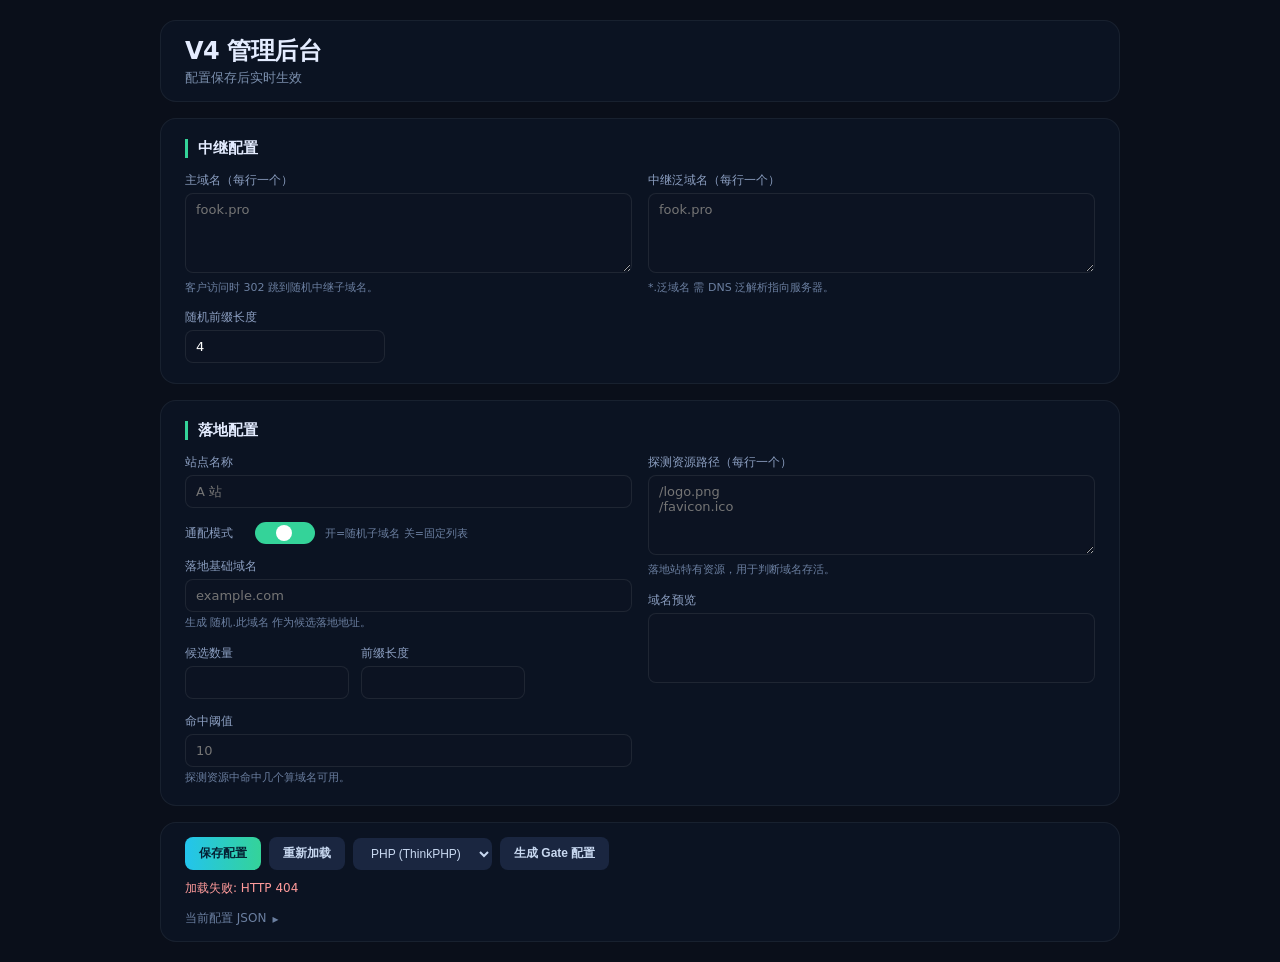
==== admin.html @ ff3dfda6 "first commit" ====
<!DOCTYPE html>
<html lang="zh-CN">

<head>
  <meta charset="UTF-8">
  <meta name="viewport" content="width=device-width,initial-scale=1.0">
  <title>V4 管理后台</title>
  <link rel="stylesheet" href="/admin.css">
</head>

<body>
  <div class="container">

    <div class="card" style="padding:14px 24px">
      <div class="hd">V4 管理后台</div>
      <div class="hd-sub">配置保存后实时生效</div>
    </div>

    <div class="card">
      <div class="sec">中继配置</div>
      <div class="row">
        <div class="g">
          <label>主域名（每行一个）</label>
          <textarea id="f_main" rows="3" placeholder="fook.pro"></textarea>
          <div class="nt">客户访问时 302 跳到随机中继子域名。</div>
        </div>
        <div class="g">
          <label>中继泛域名（每行一个）</label>
          <textarea id="f_relay" rows="3" placeholder="fook.pro"></textarea>
          <div class="nt">*.泛域名 需 DNS 泛解析指向服务器。</div>
        </div>
      </div>
      <div class="g" style="max-width:200px">
        <label>随机前缀长度</label>
        <input id="f_rlen" type="number" min="2" max="16" value="4">
      </div>
    </div>

    <div class="card">
      <div class="sec">落地配置</div>
      <div class="row">
        <div>
          <div class="g">
            <label>站点名称</label>
            <input id="f_name" type="text" placeholder="A 站">
          </div>
          <div class="tg">
            <label>通配模式</label>
            <label class="sw"><input type="checkbox" id="f_wc" checked><span></span></label>
            <span class="nt" style="margin:0">开=随机子域名 关=固定列表</span>
          </div>
          <div id="z_wc">
            <div class="g">
              <label>落地基础域名</label>
              <input id="f_base" type="text" placeholder="example.com">
              <div class="nt">生成 随机.此域名 作为候选落地地址。</div>
            </div>
            <div class="row2">
              <div class="g"><label>候选数量</label><input id="f_cnt" type="number" min="1" max="50"></div>
              <div class="g"><label>前缀长度</label><input id="f_plen" type="number" min="3" max="32"></div>
            </div>
          </div>
          <div class="g">
            <label>命中阈值</label>
            <input id="f_thr" type="number" min="1" max="20" placeholder="10" title="探测资源中命中几个算域名可用">
            <div class="nt">探测资源中命中几个算域名可用。</div>
          </div>
        </div>
        <div>
          <div class="g">
            <label>探测资源路径（每行一个）</label>
            <textarea id="f_assets" rows="4" placeholder="/logo.png&#10;/favicon.ico"></textarea>
            <div class="nt">落地站特有资源，用于判断域名存活。</div>
          </div>
          <div class="g" id="z_pv">
            <label>域名预览</label>
            <div class="pv" id="o_pv"></div>
          </div>
          <div class="g X" id="z_fd">
            <label>固定域名列表（每行一个）</label>
            <textarea id="f_fixed" rows="4"
              placeholder="https://app.example.com&#10;https://a.example.com,备用"></textarea>
            <div class="nt">格式：URL 或 URL,名称</div>
          </div>
        </div>
      </div>
    </div>

    <div class="card" style="padding:14px 24px">
      <div class="bar">
        <button class="b b1" id="btn_save">保存配置</button>
        <button class="b b2" id="btn_load">重新加载</button>
        <select id="f_gt" class="b b2" style="font-weight:400">
          <option value="php">PHP (ThinkPHP)</option>
          <option value="static">纯静态站</option>
        </select>
        <button class="b b2" id="btn_gate">生成 Gate 配置</button>
      </div>
      <div class="msg" id="o_msg"></div>
      <div style="margin-top:10px">
        <span class="fold" id="tog_json">当前配置 JSON</span>
        <div class="cb X" id="o_json"></div>
      </div>
      <div id="z_gate" class="X" style="margin-top:12px">
        <div style="display:flex;justify-content:space-between;align-items:center;margin-bottom:4px">
          <label style="font-size:13px;font-weight:600;color:#e4ecff">Nginx Gate 505 配置</label>
          <button class="b b2" id="btn_cp" style="padding:4px 10px">复制</button>
        </div>
        <div class="cb" id="o_gate" style="max-height:400px"></div>
      </div>
    </div>

  </div>
  <script src="/admin.js"></script>
</body>

</html>
---- admin.css ----
*{box-sizing:border-box;margin:0;padding:0}
body{font-family:system-ui,-apple-system,"Segoe UI","PingFang SC","Microsoft YaHei",sans-serif;background:#0a0f1a;color:#e4ecff;min-height:100vh;padding:20px}
.container{max-width:960px;margin:0 auto;display:flex;flex-direction:column;gap:16px}
.card{background:rgba(12,20,36,.9);border:1px solid rgba(255,255,255,.06);border-radius:16px;padding:20px 24px}
.hd{font-size:24px;font-weight:700;letter-spacing:-.5px}
.hd-sub{color:#7b8fad;font-size:13px;margin-top:2px}
.sec{font-size:15px;font-weight:600;margin-bottom:14px;padding-left:10px;border-left:3px solid #34d399}
.row{display:grid;grid-template-columns:1fr 1fr;gap:16px}
.row2{display:grid;grid-template-columns:1fr 1fr;gap:12px;max-width:340px}
.g{margin-bottom:14px}
.g:last-child{margin-bottom:0}
.g label{display:block;font-size:12px;color:#8b9ec0;margin-bottom:4px;font-weight:500}
.g input,.g textarea,.g select{width:100%;background:#0c1322;border:1px solid rgba(255,255,255,.08);color:#fff;border-radius:8px;padding:8px 10px;font-size:13px;outline:none;font-family:inherit}
.g textarea{min-height:80px;resize:vertical}
.g input:focus,.g textarea:focus{border-color:#4fd1c5}
.nt{font-size:11px;color:#6b7fa0;margin-top:3px;line-height:1.4}
.tg{display:flex;align-items:center;gap:10px;margin-bottom:14px}
.tg label{font-size:12px;color:#8b9ec0;margin:0;min-width:60px;font-weight:500}
.sw{position:relative;width:40px;height:22px;flex-shrink:0}
.sw input{opacity:0;width:0;height:0}
.sw span{position:absolute;inset:0;background:#1a2640;border-radius:22px;cursor:pointer;transition:.25s}
.sw span::before{content:"";position:absolute;width:16px;height:16px;left:3px;top:3px;background:#6b7fa0;border-radius:50%;transition:.25s}
.sw input:checked+span{background:#34d399}
.sw input:checked+span::before{transform:translateX(18px);background:#fff}
.bar{display:flex;gap:8px;flex-wrap:wrap;align-items:center}
.b{border:none;border-radius:8px;padding:8px 14px;font-size:12px;font-weight:600;cursor:pointer}
.b:active{opacity:.8}
.b1{background:linear-gradient(90deg,#23c4ed,#34d399);color:#052033}
.b2{background:#1a2640;color:#c8d8f0}
.msg{margin-top:10px;font-size:12px;color:#7dcea0;min-height:16px}
.cb{background:#060c16;border-radius:10px;padding:12px;font-family:Consolas,"Courier New",monospace;font-size:11px;color:#b8ccee;white-space:pre-wrap;word-break:break-all;max-height:300px;overflow-y:auto;margin-top:8px}
.pv{width:100%;min-height:70px;background:#0c1322;border:1px solid rgba(255,255,255,.08);border-radius:8px;padding:8px 10px;font-size:12px;color:#9fb4d6;line-height:1.5;white-space:pre-wrap;word-break:break-all}
.fold{cursor:pointer;user-select:none;font-size:12px;color:#6b7fa0;display:inline-flex;align-items:center;gap:6px}
.fold::after{content:"\25B8";transition:transform .2s}
.fold.open::after{transform:rotate(90deg)}
.X{display:none!important}
@media(max-width:640px){.row{grid-template-columns:1fr}}
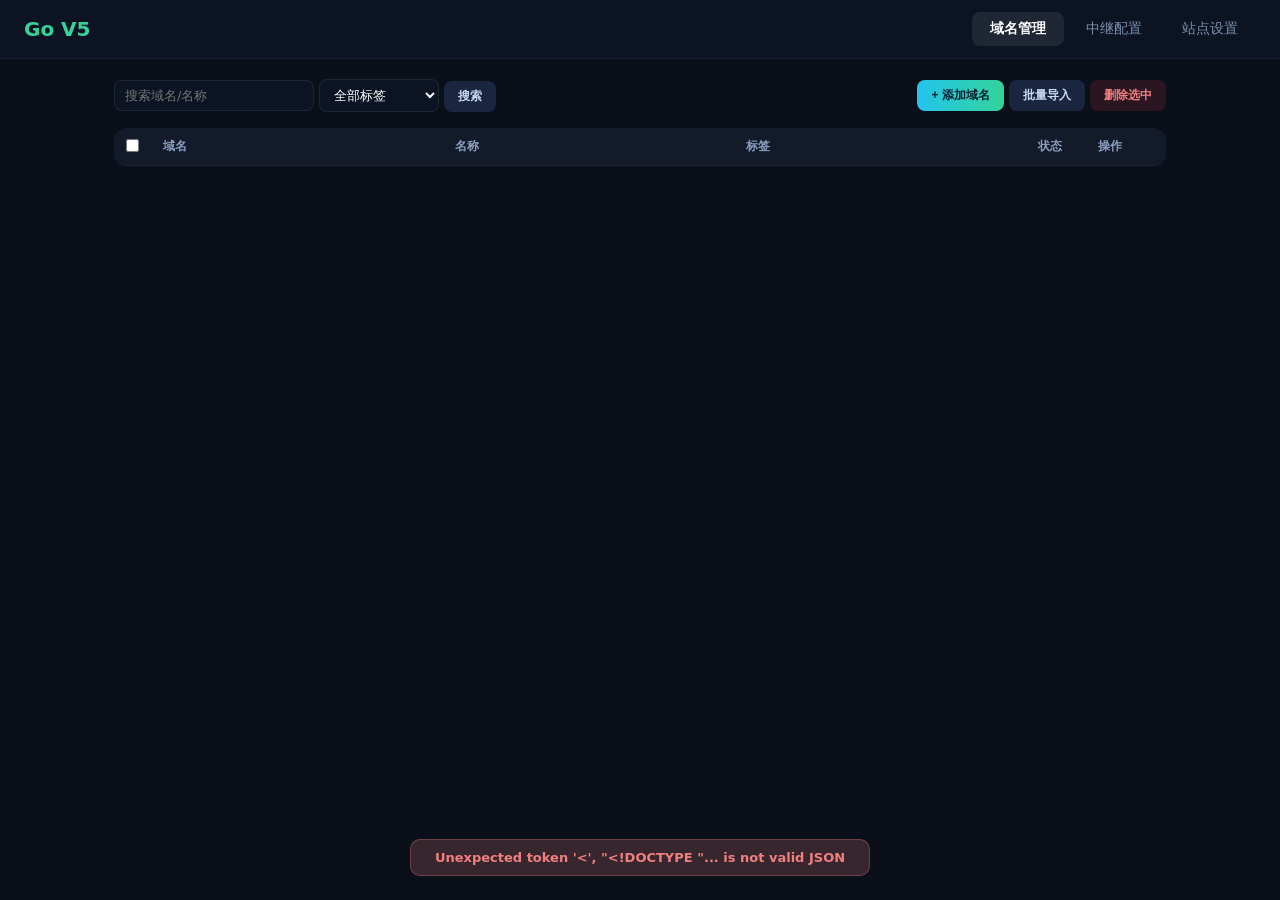
==== commit d1a7a84c: "v5: flask + sqlite + postgres, table-based admin" ====
--- a/admin.html
+++ b/admin.html
@@ -1,117 +1,137 @@
 <!DOCTYPE html>
 <html lang="zh-CN">
+<head>
+<meta charset="UTF-8">
+<meta name="viewport" content="width=device-width,initial-scale=1.0">
+<title>Go V5 管理后台</title>
+<link rel="stylesheet" href="/admin.css">
+</head>
+<body>
 
-<head>
-  <meta charset="UTF-8">
-  <meta name="viewport" content="width=device-width,initial-scale=1.0">
-  <title>V4 管理后台</title>
-  <link rel="stylesheet" href="/admin.css">
-</head>
+<div class="topbar">
+  <span class="logo">Go V5</span>
+  <nav>
+    <a class="tab active" data-tab="domains">域名管理</a>
+    <a class="tab" data-tab="relay">中继配置</a>
+    <a class="tab" data-tab="settings">站点设置</a>
+  </nav>
+</div>
 
-<body>
-  <div class="container">
+<div class="wrap">
 
-    <div class="card" style="padding:14px 24px">
-      <div class="hd">V4 管理后台</div>
-      <div class="hd-sub">配置保存后实时生效</div>
-    </div>
-
-    <div class="card">
-      <div class="sec">中继配置</div>
-      <div class="row">
-        <div class="g">
-          <label>主域名（每行一个）</label>
-          <textarea id="f_main" rows="3" placeholder="fook.pro"></textarea>
-          <div class="nt">客户访问时 302 跳到随机中继子域名。</div>
-        </div>
-        <div class="g">
-          <label>中继泛域名（每行一个）</label>
-          <textarea id="f_relay" rows="3" placeholder="fook.pro"></textarea>
-          <div class="nt">*.泛域名 需 DNS 泛解析指向服务器。</div>
-        </div>
+  <!-- ===== 域名管理 ===== -->
+  <section id="tab-domains" class="tab-content">
+    <!-- 工具栏 -->
+    <div class="toolbar">
+      <div>
+        <input type="text" id="dom_search" placeholder="搜索域名/名称" class="inp" style="width:200px">
+        <select id="dom_tag" class="inp" style="width:120px"><option value="">全部标签</option></select>
+        <button class="btn btn2" id="dom_search_btn">搜索</button>
       </div>
-      <div class="g" style="max-width:200px">
-        <label>随机前缀长度</label>
-        <input id="f_rlen" type="number" min="2" max="16" value="4">
+      <div>
+        <button class="btn btn1" id="dom_add_btn">+ 添加域名</button>
+        <button class="btn btn2" id="dom_import_btn">批量导入</button>
+        <button class="btn btn3" id="dom_del_sel">删除选中</button>
       </div>
     </div>
 
+    <!-- 表格 -->
+    <table id="dom_table">
+      <thead>
+        <tr>
+          <th style="width:30px"><input type="checkbox" id="dom_all"></th>
+          <th>域名</th>
+          <th>名称</th>
+          <th>标签</th>
+          <th style="width:60px">状态</th>
+          <th style="width:80px">操作</th>
+        </tr>
+      </thead>
+      <tbody></tbody>
+    </table>
+
+    <!-- 分页 -->
+    <div class="pager" id="dom_pager"></div>
+
+    <!-- 导入弹窗 -->
+    <div class="modal X" id="import_modal">
+      <div class="modal-box">
+        <div class="modal-hd">批量导入<span class="modal-close" onclick="H('import_modal')">x</span></div>
+        <textarea id="import_txt" rows="8" placeholder="每行一个：域名,名称,标签&#10;example.com,备用站,us&#10;test.com,测试"></textarea>
+        <button class="btn btn1" id="import_ok">导入</button>
+      </div>
+    </div>
+
+    <!-- 编辑弹窗 -->
+    <div class="modal X" id="edit_modal">
+      <div class="modal-box">
+        <div class="modal-hd"><span id="edit_title">添加域名</span><span class="modal-close" onclick="H('edit_modal')">x</span></div>
+        <input type="hidden" id="edit_id">
+        <label>域名</label><input type="text" id="edit_url" class="inp" placeholder="example.com">
+        <label>名称</label><input type="text" id="edit_name" class="inp" placeholder="备用站">
+        <label>标签</label><input type="text" id="edit_tag" class="inp" placeholder="us">
+        <button class="btn btn1" id="edit_ok">保存</button>
+      </div>
+    </div>
+  </section>
+
+  <!-- ===== 中继配置 ===== -->
+  <section id="tab-relay" class="tab-content X">
+    <div class="grid2">
+      <div class="card">
+        <div class="card-hd">主域名（客户访问入口） <button class="btn btn1 sm" id="relay_main_add">+ 添加</button></div>
+        <ul id="relay_main_list" class="lst"></ul>
+      </div>
+      <div class="card">
+        <div class="card-hd">中继泛域名 <button class="btn btn1 sm" id="relay_relay_add">+ 添加</button></div>
+        <ul id="relay_relay_list" class="lst"></ul>
+      </div>
+    </div>
+    <div class="card" style="margin-top:12px">
+      <label>随机前缀长度</label>
+      <input type="number" id="relay_len" class="inp" style="width:80px" min="2" max="16" value="4">
+      <button class="btn btn1" id="relay_save">保存</button>
+    </div>
+
+    <!-- 添加中继弹窗 -->
+    <div class="modal X" id="relay_modal">
+      <div class="modal-box">
+        <div class="modal-hd">添加域名<span class="modal-close" onclick="H('relay_modal')">x</span></div>
+        <input type="hidden" id="relay_kind">
+        <input type="text" id="relay_domain" class="inp" placeholder="example.com">
+        <button class="btn btn1" id="relay_ok">添加</button>
+      </div>
+    </div>
+  </section>
+
+  <!-- ===== 站点设置 ===== -->
+  <section id="tab-settings" class="tab-content X">
     <div class="card">
-      <div class="sec">落地配置</div>
-      <div class="row">
-        <div>
-          <div class="g">
-            <label>站点名称</label>
-            <input id="f_name" type="text" placeholder="A 站">
-          </div>
-          <div class="tg">
-            <label>通配模式</label>
-            <label class="sw"><input type="checkbox" id="f_wc" checked><span></span></label>
-            <span class="nt" style="margin:0">开=随机子域名 关=固定列表</span>
-          </div>
-          <div id="z_wc">
-            <div class="g">
-              <label>落地基础域名</label>
-              <input id="f_base" type="text" placeholder="example.com">
-              <div class="nt">生成 随机.此域名 作为候选落地地址。</div>
-            </div>
-            <div class="row2">
-              <div class="g"><label>候选数量</label><input id="f_cnt" type="number" min="1" max="50"></div>
-              <div class="g"><label>前缀长度</label><input id="f_plen" type="number" min="3" max="32"></div>
-            </div>
-          </div>
-          <div class="g">
-            <label>命中阈值</label>
-            <input id="f_thr" type="number" min="1" max="20" placeholder="10" title="探测资源中命中几个算域名可用">
-            <div class="nt">探测资源中命中几个算域名可用。</div>
-          </div>
-        </div>
-        <div>
-          <div class="g">
-            <label>探测资源路径（每行一个）</label>
-            <textarea id="f_assets" rows="4" placeholder="/logo.png&#10;/favicon.ico"></textarea>
-            <div class="nt">落地站特有资源，用于判断域名存活。</div>
-          </div>
-          <div class="g" id="z_pv">
-            <label>域名预览</label>
-            <div class="pv" id="o_pv"></div>
-          </div>
-          <div class="g X" id="z_fd">
-            <label>固定域名列表（每行一个）</label>
-            <textarea id="f_fixed" rows="4"
-              placeholder="https://app.example.com&#10;https://a.example.com,备用"></textarea>
-            <div class="nt">格式：URL 或 URL,名称</div>
-          </div>
+      <label>站点名称</label><input type="text" id="set_name" class="inp">
+    </div>
+    <div class="card">
+      <div class="card-hd">通配落地</div>
+      <label class="sw"><input type="checkbox" id="set_wc"><span></span> 启用</label>
+      <div id="wc_box">
+        <label>基础域名</label><input type="text" id="set_base" class="inp" placeholder="example.com">
+        <div class="row2">
+          <div><label>候选数量</label><input type="number" id="set_cnt" class="inp" style="width:80px" min="1" max="50"></div>
+          <div><label>前缀长度</label><input type="number" id="set_plen" class="inp" style="width:80px" min="3" max="32"></div>
         </div>
       </div>
     </div>
+    <div class="card">
+      <label>探测资源（每行一个）</label>
+      <textarea id="set_assets" rows="4" placeholder="/logo.png"></textarea>
+      <label>命中阈值</label><input type="number" id="set_thr" class="inp" style="width:80px" min="1" max="20">
+    </div>
+    <button class="btn btn1" id="set_save">保存设置</button>
+  </section>
 
-    <div class="card" style="padding:14px 24px">
-      <div class="bar">
-        <button class="b b1" id="btn_save">保存配置</button>
-        <button class="b b2" id="btn_load">重新加载</button>
-        <select id="f_gt" class="b b2" style="font-weight:400">
-          <option value="php">PHP (ThinkPHP)</option>
-          <option value="static">纯静态站</option>
-        </select>
-        <button class="b b2" id="btn_gate">生成 Gate 配置</button>
-      </div>
-      <div class="msg" id="o_msg"></div>
-      <div style="margin-top:10px">
-        <span class="fold" id="tog_json">当前配置 JSON</span>
-        <div class="cb X" id="o_json"></div>
-      </div>
-      <div id="z_gate" class="X" style="margin-top:12px">
-        <div style="display:flex;justify-content:space-between;align-items:center;margin-bottom:4px">
-          <label style="font-size:13px;font-weight:600;color:#e4ecff">Nginx Gate 505 配置</label>
-          <button class="b b2" id="btn_cp" style="padding:4px 10px">复制</button>
-        </div>
-        <div class="cb" id="o_gate" style="max-height:400px"></div>
-      </div>
-    </div>
+</div>
 
-  </div>
-  <script src="/admin.js"></script>
+<div class="toast X" id="toast"></div>
+
+<script src="/admin.js"></script>
 </body>
-
-</html>+</html>
--- a/admin.css
+++ b/admin.css
@@ -1,37 +1,66 @@
 *{box-sizing:border-box;margin:0;padding:0}
-body{font-family:system-ui,-apple-system,"Segoe UI","PingFang SC","Microsoft YaHei",sans-serif;background:#0a0f1a;color:#e4ecff;min-height:100vh;padding:20px}
-.container{max-width:960px;margin:0 auto;display:flex;flex-direction:column;gap:16px}
-.card{background:rgba(12,20,36,.9);border:1px solid rgba(255,255,255,.06);border-radius:16px;padding:20px 24px}
-.hd{font-size:24px;font-weight:700;letter-spacing:-.5px}
-.hd-sub{color:#7b8fad;font-size:13px;margin-top:2px}
-.sec{font-size:15px;font-weight:600;margin-bottom:14px;padding-left:10px;border-left:3px solid #34d399}
-.row{display:grid;grid-template-columns:1fr 1fr;gap:16px}
-.row2{display:grid;grid-template-columns:1fr 1fr;gap:12px;max-width:340px}
-.g{margin-bottom:14px}
-.g:last-child{margin-bottom:0}
-.g label{display:block;font-size:12px;color:#8b9ec0;margin-bottom:4px;font-weight:500}
-.g input,.g textarea,.g select{width:100%;background:#0c1322;border:1px solid rgba(255,255,255,.08);color:#fff;border-radius:8px;padding:8px 10px;font-size:13px;outline:none;font-family:inherit}
-.g textarea{min-height:80px;resize:vertical}
-.g input:focus,.g textarea:focus{border-color:#4fd1c5}
-.nt{font-size:11px;color:#6b7fa0;margin-top:3px;line-height:1.4}
-.tg{display:flex;align-items:center;gap:10px;margin-bottom:14px}
-.tg label{font-size:12px;color:#8b9ec0;margin:0;min-width:60px;font-weight:500}
-.sw{position:relative;width:40px;height:22px;flex-shrink:0}
-.sw input{opacity:0;width:0;height:0}
-.sw span{position:absolute;inset:0;background:#1a2640;border-radius:22px;cursor:pointer;transition:.25s}
-.sw span::before{content:"";position:absolute;width:16px;height:16px;left:3px;top:3px;background:#6b7fa0;border-radius:50%;transition:.25s}
-.sw input:checked+span{background:#34d399}
-.sw input:checked+span::before{transform:translateX(18px);background:#fff}
-.bar{display:flex;gap:8px;flex-wrap:wrap;align-items:center}
-.b{border:none;border-radius:8px;padding:8px 14px;font-size:12px;font-weight:600;cursor:pointer}
-.b:active{opacity:.8}
-.b1{background:linear-gradient(90deg,#23c4ed,#34d399);color:#052033}
-.b2{background:#1a2640;color:#c8d8f0}
-.msg{margin-top:10px;font-size:12px;color:#7dcea0;min-height:16px}
-.cb{background:#060c16;border-radius:10px;padding:12px;font-family:Consolas,"Courier New",monospace;font-size:11px;color:#b8ccee;white-space:pre-wrap;word-break:break-all;max-height:300px;overflow-y:auto;margin-top:8px}
-.pv{width:100%;min-height:70px;background:#0c1322;border:1px solid rgba(255,255,255,.08);border-radius:8px;padding:8px 10px;font-size:12px;color:#9fb4d6;line-height:1.5;white-space:pre-wrap;word-break:break-all}
-.fold{cursor:pointer;user-select:none;font-size:12px;color:#6b7fa0;display:inline-flex;align-items:center;gap:6px}
-.fold::after{content:"\25B8";transition:transform .2s}
-.fold.open::after{transform:rotate(90deg)}
+body{font-family:system-ui,-apple-system,"Segoe UI","PingFang SC","Microsoft YaHei",sans-serif;background:#0a0f1a;color:#e4ecff;min-height:100vh}
+.topbar{display:flex;align-items:center;justify-content:space-between;padding:12px 24px;background:rgba(12,20,36,.95);border-bottom:1px solid rgba(255,255,255,.06);position:sticky;top:0;z-index:100}
+.logo{font-size:20px;font-weight:700;color:#34d399}
+nav{display:flex;gap:4px}
+.tab{padding:8px 18px;border-radius:8px;font-size:14px;cursor:pointer;color:#7b8fad;transition:.2s;user-select:none}
+.tab:hover{color:#fff}
+.tab.active{background:rgba(255,255,255,.08);color:#fff;font-weight:600}
+.wrap{padding:20px 24px;max-width:1100px;margin:0 auto}
+.tab-content{display:block}
+.toolbar{display:flex;justify-content:space-between;align-items:center;margin-bottom:16px;gap:10px;flex-wrap:wrap}
+.inp{background:#0c1322;border:1px solid rgba(255,255,255,.08);color:#fff;border-radius:8px;padding:7px 10px;font-size:13px;outline:none;font-family:inherit}
+.inp:focus{border-color:#4fd1c5}
+.btn{border:none;border-radius:8px;padding:7px 14px;font-size:12px;font-weight:600;cursor:pointer}
+.btn:active{opacity:.8}
+.btn1{background:linear-gradient(90deg,#23c4ed,#34d399);color:#052033}
+.btn2{background:#1a2640;color:#c8d8f0}
+.btn3{background:#2a1520;color:#f08080}
+.btn.sm{padding:4px 10px;font-size:11px}
+
+table{width:100%;border-collapse:collapse;background:rgba(12,20,36,.9);border-radius:12px;overflow:hidden}
+th,td{padding:10px 12px;text-align:left;font-size:13px;border-bottom:1px solid rgba(255,255,255,.04)}
+th{background:rgba(255,255,255,.03);color:#8b9ec0;font-weight:600;font-size:12px}
+td{color:#c8d8f0;word-break:break-all}
+tr:hover td{background:rgba(255,255,255,.02)}
+
+.tag{display:inline-block;background:rgba(79,209,197,.15);color:#4fd1c5;padding:2px 8px;border-radius:4px;font-size:11px}
+.st{padding:2px 8px;border-radius:4px;font-size:11px}
+.st.on{background:rgba(52,211,153,.15);color:#34d399}
+.st.off{background:rgba(240,128,128,.15);color:#f08080}
+.act{color:#4fd1c5;text-decoration:none;font-size:12px;margin:0 2px}
+.act:hover{text-decoration:underline}
+.act.del{color:#f08080}
+
+.pager{margin-top:12px;display:flex;gap:6px;align-items:center;flex-wrap:wrap}
+.pg{color:#6b7fa0;text-decoration:none;padding:4px 10px;border-radius:6px;font-size:12px;background:rgba(255,255,255,.03)}
+.pg.on,.pg:hover{background:rgba(79,209,197,.15);color:#4fd1c5}
+
+.card{background:rgba(12,20,36,.9);border:1px solid rgba(255,255,255,.06);border-radius:12px;padding:16px 20px;margin-bottom:12px}
+.card-hd{font-size:14px;font-weight:600;margin-bottom:10px;display:flex;align-items:center;gap:10px}
+.card label{display:block;font-size:12px;color:#8b9ec0;margin:8px 0 4px}
+.card textarea{width:100%;background:#0c1322;border:1px solid rgba(255,255,255,.08);color:#fff;border-radius:8px;padding:8px 10px;font-size:13px;outline:none;min-height:60px;resize:vertical;font-family:inherit}
+.card textarea:focus{border-color:#4fd1c5}
+
+.grid2{display:grid;grid-template-columns:1fr 1fr;gap:12px}
+@media(max-width:640px){.grid2{grid-template-columns:1fr}.toolbar{flex-direction:column;align-items:stretch}}
+
+.row2{display:flex;gap:12px;align-items:center}
+.sw{display:inline-flex;align-items:center;gap:6px;cursor:pointer;font-size:13px;color:#c8d8f0}
+.sw input{accent-color:#34d399}
+
+.lst{list-style:none}
+.lst li{padding:8px 12px;border-bottom:1px solid rgba(255,255,255,.04);display:flex;justify-content:space-between;align-items:center;font-size:13px}
+
+.modal{position:fixed;inset:0;background:rgba(0,0,0,.6);display:flex;align-items:center;justify-content:center;z-index:200}
+.modal-box{background:#101830;border:1px solid rgba(255,255,255,.08);border-radius:16px;padding:24px;width:90%;max-width:440px;display:flex;flex-direction:column;gap:10px}
+.modal-hd{font-size:16px;font-weight:600;display:flex;justify-content:space-between}
+.modal-close{color:#7b8fad;cursor:pointer;font-size:18px}
+.modal label{font-size:12px;color:#8b9ec0}
+.modal .inp{width:100%}
+
+.toast{position:fixed;bottom:24px;left:50%;transform:translateX(-50%);padding:10px 24px;border-radius:10px;font-size:13px;font-weight:600;z-index:300;transition:.3s}
+.toast.ok{background:rgba(52,211,153,.2);color:#34d399;border:1px solid rgba(52,211,153,.3)}
+.toast.err{background:rgba(240,128,128,.2);color:#f08080;border:1px solid rgba(240,128,128,.3)}
+
 .X{display:none!important}
-@media(max-width:640px){.row{grid-template-columns:1fr}}
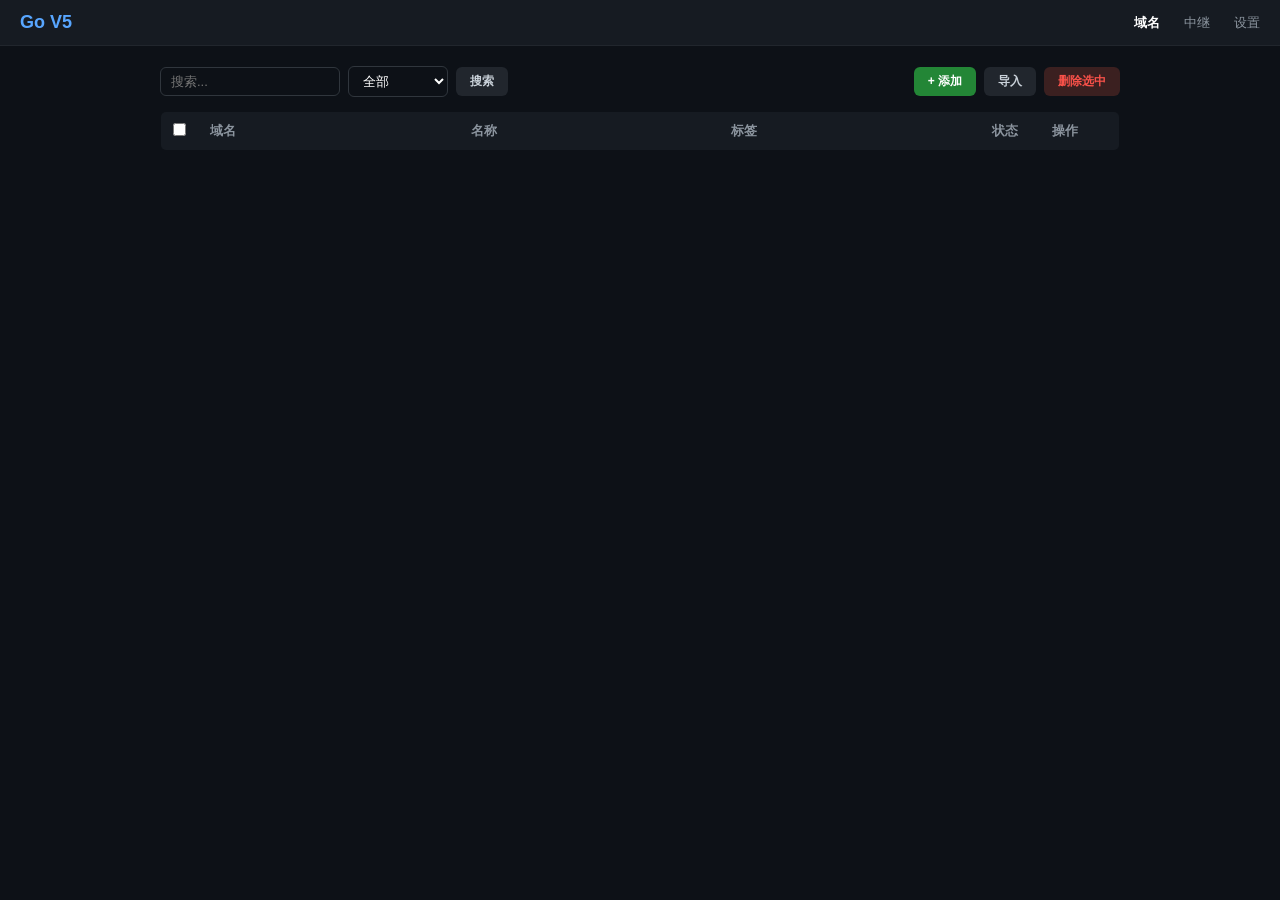
==== commit 573947e1: "v5: clean admin - all inline, single page" ====
--- a/admin.html
+++ b/admin.html
@@ -3,135 +3,256 @@
 <head>
 <meta charset="UTF-8">
 <meta name="viewport" content="width=device-width,initial-scale=1.0">
-<title>Go V5 管理后台</title>
-<link rel="stylesheet" href="/admin.css">
+<title>Go V5</title>
+<style>
+*{box-sizing:border-box;margin:0;padding:0}
+body{font-family:-apple-system,"PingFang SC","Microsoft YaHei",sans-serif;background:#0d1117;color:#c9d1d9;font-size:14px}
+.tb{display:flex;align-items:center;justify-content:space-between;padding:12px 20px;background:#161b22;border-bottom:1px solid #21262d}
+.tb b{color:#58a6ff;font-size:18px}
+.tb a{color:#8b949e;margin-left:20px;text-decoration:none;font-size:13px}.tb a.on{color:#fff;font-weight:600}
+.w{max-width:1000px;margin:0 auto;padding:20px}
+.bar{display:flex;gap:8px;margin-bottom:14px;flex-wrap:wrap;align-items:center}
+.i{border:1px solid #30363d;background:#0d1117;color:#fff;border-radius:6px;padding:6px 10px;font-size:13px;outline:none}
+.i:focus{border-color:#58a6ff}
+.bt{border:none;border-radius:6px;padding:6px 14px;font-size:12px;cursor:pointer;font-weight:600}
+.bt1{background:#238636;color:#fff}.bt1:hover{background:#2ea043}
+.bt2{background:#21262d;color:#c9d1d9}.bt2:hover{background:#30363d}
+.bt3{background:#3b2020;color:#f85149}.bt3:hover{background:#4b2a2a}
+.bts{padding:4px 10px;font-size:11px}
+table{width:100%;border-collapse:collapse;border:1px solid #21262d;border-radius:6px;overflow:hidden}
+th,td{padding:10px 12px;text-align:left;border-bottom:1px solid #21262d;font-size:13px}
+th{background:#161b22;color:#8b949e;font-weight:600}
+td{color:#c9d1d9;word-break:break-all}
+tr:hover td{background:#1c2128}
+.tag{display:inline-block;background:#1f3a5f;color:#58a6ff;padding:1px 8px;border-radius:10px;font-size:11px}
+.st{font-size:11px;padding:2px 8px;border-radius:10px}.st1{background:#1b3a1b;color:#3fb950}.st0{background:#3b2020;color:#f85149}
+.act{color:#58a6ff;text-decoration:none;margin:0 3px;font-size:12px}
+.act:hover{text-decoration:underline}
+.pg{margin-top:12px;display:flex;gap:4px;align-items:center}
+.pg a{color:#8b949e;padding:4px 10px;border-radius:4px;font-size:12px;text-decoration:none}.pg a:hover,.pg a.on{background:#1f3a5f;color:#58a6ff}
+.card{background:#161b22;border:1px solid #21262d;border-radius:8px;padding:16px 20px;margin-bottom:12px}
+.card h3{font-size:15px;margin-bottom:10px;color:#58a6ff}
+.card label{display:block;font-size:12px;color:#8b949e;margin:8px 0 4px}
+.card input,.card textarea{width:100%;background:#0d1117;border:1px solid #30363d;color:#fff;border-radius:6px;padding:7px 10px;font-size:13px;outline:none;font-family:inherit}
+.card textarea{min-height:60px;resize:vertical}
+.card input:focus,.card textarea:focus{border-color:#58a6ff}
+.lst{list-style:none}.lst li{display:flex;justify-content:space-between;align-items:center;padding:8px 12px;border-bottom:1px solid #21262d;font-size:13px}
+.g2{display:grid;grid-template-columns:1fr 1fr;gap:12px}
+.r2{display:flex;gap:12px;align-items:center}
+.modal{position:fixed;inset:0;background:rgba(0,0,0,.6);display:flex;align-items:center;justify-content:center;z-index:99}
+.mod{background:#161b22;border:1px solid #30363d;border-radius:12px;padding:20px;width:90%;max-width:400px}
+.mod h3{margin-bottom:12px;font-size:16px;color:#fff}
+.mod .i{width:100%;margin-bottom:8px}
+.mod .bt{margin-top:8px}
+.msg{position:fixed;bottom:20px;left:50%;transform:translateX(-50%);padding:8px 20px;border-radius:8px;font-size:13px;z-index:999;opacity:0;transition:.3s}
+.msg.v{opacity:1}.msg.ok{background:#1b3a1b;color:#3fb950;border:1px solid #3fb950}.msg.err{background:#3b2020;color:#f85149;border:1px solid #f85149}
+.X{display:none!important}
+@media(max-width:640px){.g2{grid-template-columns:1fr}.tb a{margin-left:10px;font-size:12px}}
+</style>
 </head>
 <body>
 
-<div class="topbar">
-  <span class="logo">Go V5</span>
-  <nav>
-    <a class="tab active" data-tab="domains">域名管理</a>
-    <a class="tab" data-tab="relay">中继配置</a>
-    <a class="tab" data-tab="settings">站点设置</a>
-  </nav>
-</div>
-
-<div class="wrap">
-
-  <!-- ===== 域名管理 ===== -->
-  <section id="tab-domains" class="tab-content">
-    <!-- 工具栏 -->
-    <div class="toolbar">
-      <div>
-        <input type="text" id="dom_search" placeholder="搜索域名/名称" class="inp" style="width:200px">
-        <select id="dom_tag" class="inp" style="width:120px"><option value="">全部标签</option></select>
-        <button class="btn btn2" id="dom_search_btn">搜索</button>
-      </div>
-      <div>
-        <button class="btn btn1" id="dom_add_btn">+ 添加域名</button>
-        <button class="btn btn2" id="dom_import_btn">批量导入</button>
-        <button class="btn btn3" id="dom_del_sel">删除选中</button>
-      </div>
-    </div>
-
-    <!-- 表格 -->
-    <table id="dom_table">
-      <thead>
-        <tr>
-          <th style="width:30px"><input type="checkbox" id="dom_all"></th>
-          <th>域名</th>
-          <th>名称</th>
-          <th>标签</th>
-          <th style="width:60px">状态</th>
-          <th style="width:80px">操作</th>
-        </tr>
-      </thead>
-      <tbody></tbody>
-    </table>
-
-    <!-- 分页 -->
-    <div class="pager" id="dom_pager"></div>
-
-    <!-- 导入弹窗 -->
-    <div class="modal X" id="import_modal">
-      <div class="modal-box">
-        <div class="modal-hd">批量导入<span class="modal-close" onclick="H('import_modal')">x</span></div>
-        <textarea id="import_txt" rows="8" placeholder="每行一个：域名,名称,标签&#10;example.com,备用站,us&#10;test.com,测试"></textarea>
-        <button class="btn btn1" id="import_ok">导入</button>
-      </div>
-    </div>
-
-    <!-- 编辑弹窗 -->
-    <div class="modal X" id="edit_modal">
-      <div class="modal-box">
-        <div class="modal-hd"><span id="edit_title">添加域名</span><span class="modal-close" onclick="H('edit_modal')">x</span></div>
-        <input type="hidden" id="edit_id">
-        <label>域名</label><input type="text" id="edit_url" class="inp" placeholder="example.com">
-        <label>名称</label><input type="text" id="edit_name" class="inp" placeholder="备用站">
-        <label>标签</label><input type="text" id="edit_tag" class="inp" placeholder="us">
-        <button class="btn btn1" id="edit_ok">保存</button>
-      </div>
-    </div>
-  </section>
-
-  <!-- ===== 中继配置 ===== -->
-  <section id="tab-relay" class="tab-content X">
-    <div class="grid2">
-      <div class="card">
-        <div class="card-hd">主域名（客户访问入口） <button class="btn btn1 sm" id="relay_main_add">+ 添加</button></div>
-        <ul id="relay_main_list" class="lst"></ul>
-      </div>
-      <div class="card">
-        <div class="card-hd">中继泛域名 <button class="btn btn1 sm" id="relay_relay_add">+ 添加</button></div>
-        <ul id="relay_relay_list" class="lst"></ul>
-      </div>
-    </div>
-    <div class="card" style="margin-top:12px">
-      <label>随机前缀长度</label>
-      <input type="number" id="relay_len" class="inp" style="width:80px" min="2" max="16" value="4">
-      <button class="btn btn1" id="relay_save">保存</button>
-    </div>
-
-    <!-- 添加中继弹窗 -->
-    <div class="modal X" id="relay_modal">
-      <div class="modal-box">
-        <div class="modal-hd">添加域名<span class="modal-close" onclick="H('relay_modal')">x</span></div>
-        <input type="hidden" id="relay_kind">
-        <input type="text" id="relay_domain" class="inp" placeholder="example.com">
-        <button class="btn btn1" id="relay_ok">添加</button>
-      </div>
-    </div>
-  </section>
-
-  <!-- ===== 站点设置 ===== -->
-  <section id="tab-settings" class="tab-content X">
+<div class="tb">
+  <b>Go V5</b>
+  <div>
+    <a href="#" class="on" data-t="domains">域名</a>
+    <a href="#" data-t="relay">中继</a>
+    <a href="#" data-t="settings">设置</a>
+  </div>
+</div>
+
+<div class="w">
+
+<!-- ===== 域名管理 ===== -->
+<div id="tab-domains">
+  <div class="bar">
+    <input class="i" id="s" placeholder="搜索..." style="width:180px">
+    <select class="i" id="tg" style="width:100px"><option value="">全部</option></select>
+    <button class="bt bt2" id="sch">搜索</button>
+    <span style="flex:1"></span>
+    <button class="bt bt1" id="add">+ 添加</button>
+    <button class="bt bt2" id="imp">导入</button>
+    <button class="bt bt3" id="del">删除选中</button>
+  </div>
+  <table><thead><tr>
+    <th style="width:30px"><input type="checkbox" id="all"></th>
+    <th>域名</th><th>名称</th><th>标签</th><th style="width:60px">状态</th><th style="width:80px">操作</th>
+  </tr></thead><tbody></tbody></table>
+  <div class="pg" id="pg"></div>
+</div>
+
+<!-- ===== 中继 ===== -->
+<div id="tab-relay" class="X">
+  <div class="g2">
     <div class="card">
-      <label>站点名称</label><input type="text" id="set_name" class="inp">
+      <h3>入口域名<span style="font-size:11px;color:#8b949e;font-weight:400"> — 客户访问时从这里跳到中继子域名</span></h3>
+      <ul class="lst" id="rml"></ul>
+      <button class="bt bt1 bts" id="rma" style="margin-top:8px">+ 添加入口</button>
     </div>
     <div class="card">
-      <div class="card-hd">通配落地</div>
-      <label class="sw"><input type="checkbox" id="set_wc"><span></span> 启用</label>
-      <div id="wc_box">
-        <label>基础域名</label><input type="text" id="set_base" class="inp" placeholder="example.com">
-        <div class="row2">
-          <div><label>候选数量</label><input type="number" id="set_cnt" class="inp" style="width:80px" min="1" max="50"></div>
-          <div><label>前缀长度</label><input type="number" id="set_plen" class="inp" style="width:80px" min="3" max="32"></div>
-        </div>
-      </div>
-    </div>
-    <div class="card">
-      <label>探测资源（每行一个）</label>
-      <textarea id="set_assets" rows="4" placeholder="/logo.png"></textarea>
-      <label>命中阈值</label><input type="number" id="set_thr" class="inp" style="width:80px" min="1" max="20">
-    </div>
-    <button class="btn btn1" id="set_save">保存设置</button>
-  </section>
-
-</div>
-
-<div class="toast X" id="toast"></div>
-
-<script src="/admin.js"></script>
+      <h3>中继泛域名<span style="font-size:11px;color:#8b949e;font-weight:400"> — *.域名 需要 DNS 泛解析</span></h3>
+      <ul class="lst" id="rrl"></ul>
+      <button class="bt bt1 bts" id="rra" style="margin-top:8px">+ 添加泛域名</button>
+    </div>
+  </div>
+  <div class="card">
+    <label>随机子域名长度</label>
+    <div class="r2">
+      <input class="i" id="rl" type="number" min="2" max="16" value="4" style="width:80px">
+      <button class="bt bt1" id="rs">保存</button>
+    </div>
+  </div>
+</div>
+
+<!-- ===== 设置 ===== -->
+<div id="tab-settings" class="X">
+  <div class="card">
+    <label>站点名称</label><input class="i" id="cn">
+  </div>
+  <div class="card">
+    <h3>落地域名</h3>
+    <label style="display:flex;align-items:center;gap:6px;cursor:pointer"><input type="checkbox" id="wc">启用通配模式</label>
+    <label>基础域名</label><input class="i" id="cb" placeholder="example.com">
+    <div class="r2">
+      <div><label>候选数量</label><input class="i" id="cc" type="number" min="1" max="50" style="width:80px"></div>
+      <div><label>子域名长度</label><input class="i" id="cl" type="number" min="3" max="32" style="width:80px"></div>
+    </div>
+  </div>
+  <div class="card">
+    <label>探测资源 — 每行一个，用于检测域名是否存活</label>
+    <textarea id="ca" rows="3" placeholder="/logo.png"></textarea>
+    <label>命中阈值 — 几个资源命中就算域名可用</label>
+    <input class="i" id="ct" type="number" min="1" max="20" style="width:80px">
+  </div>
+  <button class="bt bt1" id="cs">保存设置</button>
+</div>
+
+</div>
+
+<!-- Modal -->
+<div class="modal X" id="md">
+  <div class="mod">
+    <h3 id="mh">添加域名</h3>
+    <input type="hidden" id="mi">
+    <input class="i" id="mu" placeholder="域名 example.com">
+    <input class="i" id="mn" placeholder="名称（可选）">
+    <input class="i" id="mt" placeholder="标签（可选）">
+    <div style="display:flex;gap:8px">
+      <button class="bt bt1" id="mk">保存</button>
+      <button class="bt bt2" id="mc">取消</button>
+    </div>
+  </div>
+</div>
+
+<div class="msg X" id="mg"></div>
+
+<script>
+var page=1,size=50;
+function $(id){return document.getElementById(id)}
+function toast(t,ok){var m=$('mg');m.textContent=t;m.className='msg ok';if(!ok)m.className='msg err';m.classList.add('v');setTimeout(function(){m.classList.remove('v')},2000)}
+function esc(s){var d=document.createElement('div');d.textContent=s||'';return d.innerHTML}
+function api(m,p,b){var o={method:m,headers:{}};if(b){o.headers['Content-Type']='application/json';o.body=JSON.stringify(b)}
+return fetch('/admin/api/'+p,o).then(function(r){if(r.status==401)throw new Error('need login');return r.json()})}
+
+// tabs
+document.querySelectorAll('[data-t]').forEach(function(a){a.onclick=function(e){e.preventDefault();document.querySelectorAll('[data-t]').forEach(function(x){x.className=x.className.replace(' on','')});this.className+=' on';['domains','relay','settings'].forEach(function(t){$('tab-'+t).classList.toggle('X',t!==this.dataset.t)})}});
+
+// ---------- 域名 ----------
+function ld(page){
+  page=page||1;
+  var q='page='+page+'&size='+size+'&search='+encodeURIComponent($('s').value)+'&tag='+encodeURIComponent($('tg').value);
+  api('GET','domains?'+q).then(function(d){
+    var t=document.querySelector('#tab-domains tbody');t.innerHTML='';
+    d.items.forEach(function(x){
+      t.innerHTML+='<tr><td><input type="checkbox" value="'+x.id+'"></td>'+
+      '<td>'+esc(x.url)+'</td><td>'+esc(x.name)+'</td>'+
+      '<td>'+(x.tag?'<span class="tag">'+esc(x.tag)+'</span>':'')+'</td>'+
+      '<td><span class="st st'+(x.status==1?1:0)+'">'+(x.status==1?'启用':'停用')+'</span></td>'+
+      '<td><a href="#" class="act e" data-id="'+x.id+'">编辑</a> <a href="#" class="act t" data-id="'+x.id+'">'+(x.status==1?'停用':'启用')+'</a></td></tr>'
+    });
+    var p=$('pg');p.innerHTML='';var total=Math.ceil((d.total||0)/size);
+    if(total>1){for(var i=1;i<=total;i++)p.innerHTML+='<a href="#" data-p="'+i+'"'+(i==page?' class="on"':'')+'>'+i+'</a>'}
+    bind();
+  });
+}
+function bind(){
+  document.querySelectorAll('.pg a').forEach(function(a){a.onclick=function(e){e.preventDefault();ld(parseInt(this.dataset.p))}});
+  document.querySelectorAll('.act.e').forEach(function(a){a.onclick=function(e){e.preventDefault();edit(this.dataset.id)}});
+  document.querySelectorAll('.act.t').forEach(function(a){a.onclick=function(e){e.preventDefault();toggle(this.dataset.id)}});
+}
+$('sch').onclick=function(){ld(1)};$('s').onkeydown=function(e){if(e.key=='Enter')ld(1)};
+$('all').onclick=function(){document.querySelectorAll('#tab-domains tbody input[type=checkbox]').forEach(function(c){c.checked=this.checked})};
+$('del').onclick=function(){
+  var ids=[];document.querySelectorAll('#tab-domains tbody input:checked').forEach(function(c){ids.push(parseInt(c.value))});
+  if(!ids.length)return toast('请勾选域名',0);
+  api('POST','domain',{action:'delete',ids:ids}).then(function(){toast('已删除',1);ld()})
+};
+
+function toggle(id){
+  api('GET','domains?size=200').then(function(d){var x=(d.items||[]).filter(function(i){return i.id==id})[0];
+    if(x)api('POST','domain',{action:'status',ids:[id],status:x.status==1?0:1}).then(function(){toast('已'+(x.status==1?'停用':'启用'),1);ld()})
+  })
+}
+function edit(id){
+  if(id){api('GET','domains?size=200').then(function(d){var x=(d.items||[]).filter(function(i){return i.id==id})[0];
+    if(x){$('mh').textContent='编辑';$('mi').value=x.id;$('mu').value=x.url;$('mn').value=x.name||'';$('mt').value=x.tag||'';showMd()}})
+  }else{$('mh').textContent='添加域名';$('mi').value='';$('mu').value='';$('mn').value='';$('mt').value='';showMd()}
+}
+function showMd(){$('md').classList.remove('X')}
+$('add').onclick=function(){edit()};
+$('mc').onclick=function(){$('md').classList.add('X')};
+$('mk').onclick=function(){
+  var d={url:$('mu').value.trim(),name:$('mn').value.trim(),tag:$('mt').value.trim()};
+  var id=$('mi').value;
+  if(id){d.action='update';d.id=parseInt(id)}else d.action='add';
+  api('POST','domain',d).then(function(r){if(r.ok){$('md').classList.add('X');toast('已保存',1);ld();loadTags()}else toast(r.message,0)})
+};
+$('imp').onclick=function(){
+  var t=prompt('每行一个：域名,名称,标签\n\nexample.com,备用站,us\ntest.com,测试','');
+  if(t){api('POST','domain',{action:'import',lines:t}).then(function(r){if(r.ok){toast('导入 '+r.count+' 条',1);ld();loadTags()}else toast(r.message,0)})}
+};
+
+// tags
+function loadTags(){api('GET','domains/tags').then(function(d){var s=$('tg');s.innerHTML='<option value="">全部</option>';d.tags.forEach(function(t){s.innerHTML+='<option>'+t+'</option>'})})}
+
+// ---------- 中继 ----------
+function lr(){
+  api('GET','relay').then(function(d){
+    var m=d.items.filter(function(x){return x.kind=='main'}),r=d.items.filter(function(x){return x.kind=='relay'});
+    $('rml').innerHTML=m.map(function(x){return'<li>'+esc(x.domain)+' <a href="#" class="act del" data-id="'+x.id+'">删除</a></li>'}).join('');
+    $('rrl').innerHTML=r.map(function(x){return'<li>'+esc(x.domain)+' <a href="#" class="act del" data-id="'+x.id+'">删除</a></li>'}).join('');
+    document.querySelectorAll('.act.del').forEach(function(a){a.onclick=function(e){e.preventDefault();api('POST','relay',{action:'delete',id:parseInt(this.dataset.id)}).then(function(){toast('已删除',1);lr()})}})
+  })
+}
+function radd(k){var d=prompt('输入域名：','');if(d){api('POST','relay',{action:'add',domain:d,kind:k}).then(function(r){if(r.ok){toast('已添加',1);lr()}})}}
+$('rma').onclick=function(){radd('main')};$('rra').onclick=function(){radd('relay')};
+$('rs').onclick=function(){api('POST','config',{relayLabelLength:parseInt($('rl').value)||4}).then(function(){toast('已保存',1)})};
+
+// ---------- 设置 ----------
+function ls(){
+  api('GET','config').then(function(cfg){
+    $('cn').value=cfg.siteName||'';
+    $('wc').checked=cfg.wildcardEnabled!==false;
+    $('cb').value=cfg.wildcardBaseDomain||'';
+    $('cc').value=cfg.wildcardCandidateCount||6;
+    $('cl').value=cfg.wildcardLabelLength||8;
+    $('ca').value=(cfg.probeAssets||[]).join('\n');
+    $('ct').value=cfg.probeAssetThreshold||2;
+    $('rl').value=cfg.relayLabelLength||4;
+  })
+}
+$('cs').onclick=function(){
+  api('POST','config',{
+    siteName:$('cn').value.trim(),wildcardEnabled:$('wc').checked,
+    wildcardBaseDomain:$('cb').value.trim(),wildcardCandidateCount:parseInt($('cc').value)||6,
+    wildcardLabelLength:parseInt($('cl').value)||8,
+    probeAssetThreshold:parseInt($('ct').value)||2,
+    probeAssets:$('ca').value.split('\n').map(function(s){return s.trim()}).filter(Boolean)
+  }).then(function(){toast('已保存',1)})
+};
+
+// init
+ld();loadTags();lr();ls();
+</script>
 </body>
 </html>
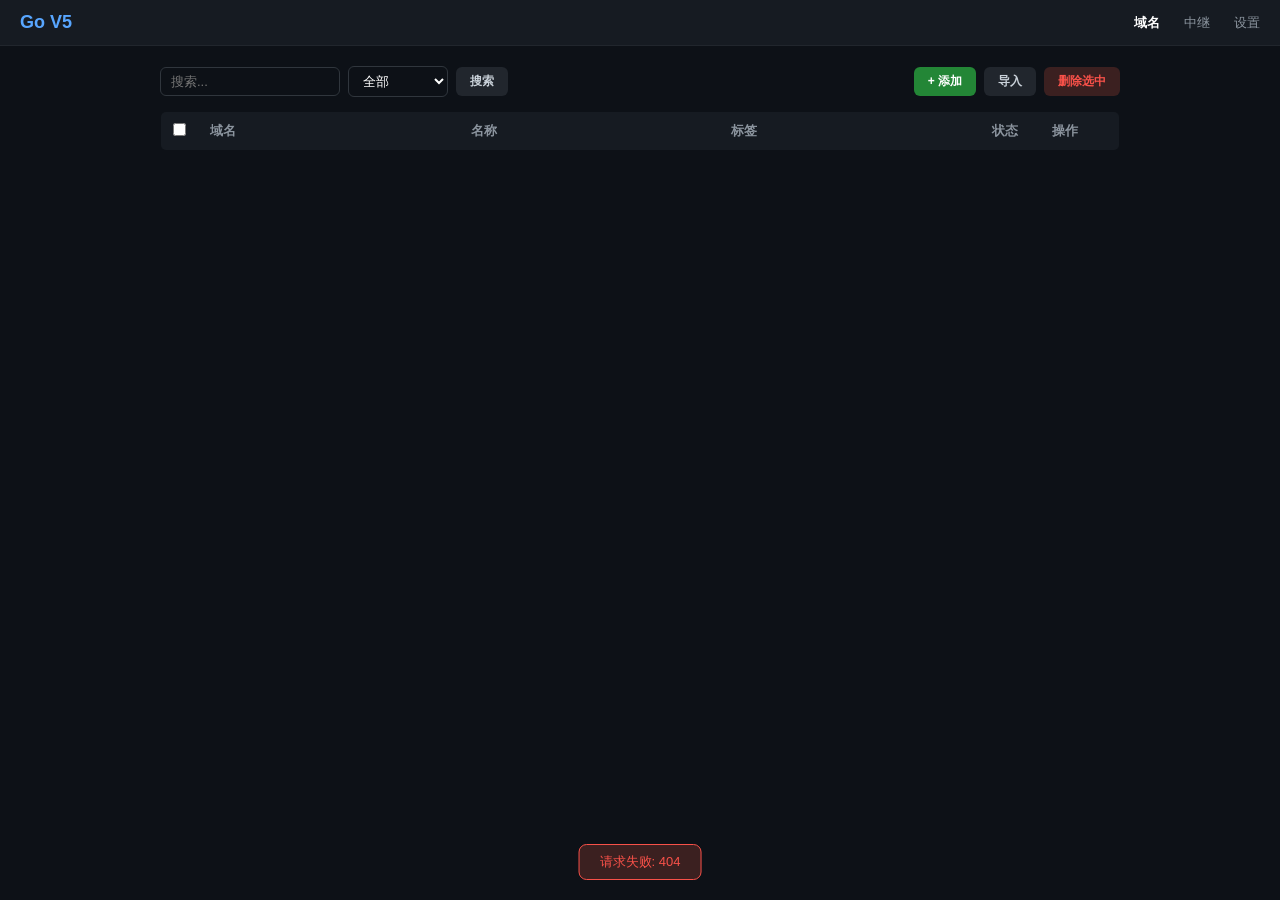
==== commit 17fdf11e: "fix: js error handling for api calls" ====
--- a/admin.html
+++ b/admin.html
@@ -152,7 +152,7 @@
 function toast(t,ok){var m=$('mg');m.textContent=t;m.className='msg ok';if(!ok)m.className='msg err';m.classList.add('v');setTimeout(function(){m.classList.remove('v')},2000)}
 function esc(s){var d=document.createElement('div');d.textContent=s||'';return d.innerHTML}
 function api(m,p,b){var o={method:m,headers:{}};if(b){o.headers['Content-Type']='application/json';o.body=JSON.stringify(b)}
-return fetch('/admin/api/'+p,o).then(function(r){if(r.status==401)throw new Error('need login');return r.json()})}
+return fetch('/admin/api/'+p,o).then(function(r){if(r.status==401){alert('请先登录');throw new Error('401')};if(!r.ok)throw new Error(r.status);return r.json()}).catch(function(e){toast('请求失败: '+e.message,0);throw e})}
 
 // tabs
 document.querySelectorAll('[data-t]').forEach(function(a){a.onclick=function(e){e.preventDefault();document.querySelectorAll('[data-t]').forEach(function(x){x.className=x.className.replace(' on','')});this.className+=' on';['domains','relay','settings'].forEach(function(t){$('tab-'+t).classList.toggle('X',t!==this.dataset.t)})}});
@@ -251,8 +251,8 @@
   }).then(function(){toast('已保存',1)})
 };
 
-// init
-ld();loadTags();lr();ls();
+// init - wrap in try-catch
+try { ld(); loadTags(); lr(); ls(); } catch(e) { toast('初始化失败: '+e.message, 0); }
 </script>
 </body>
 </html>
